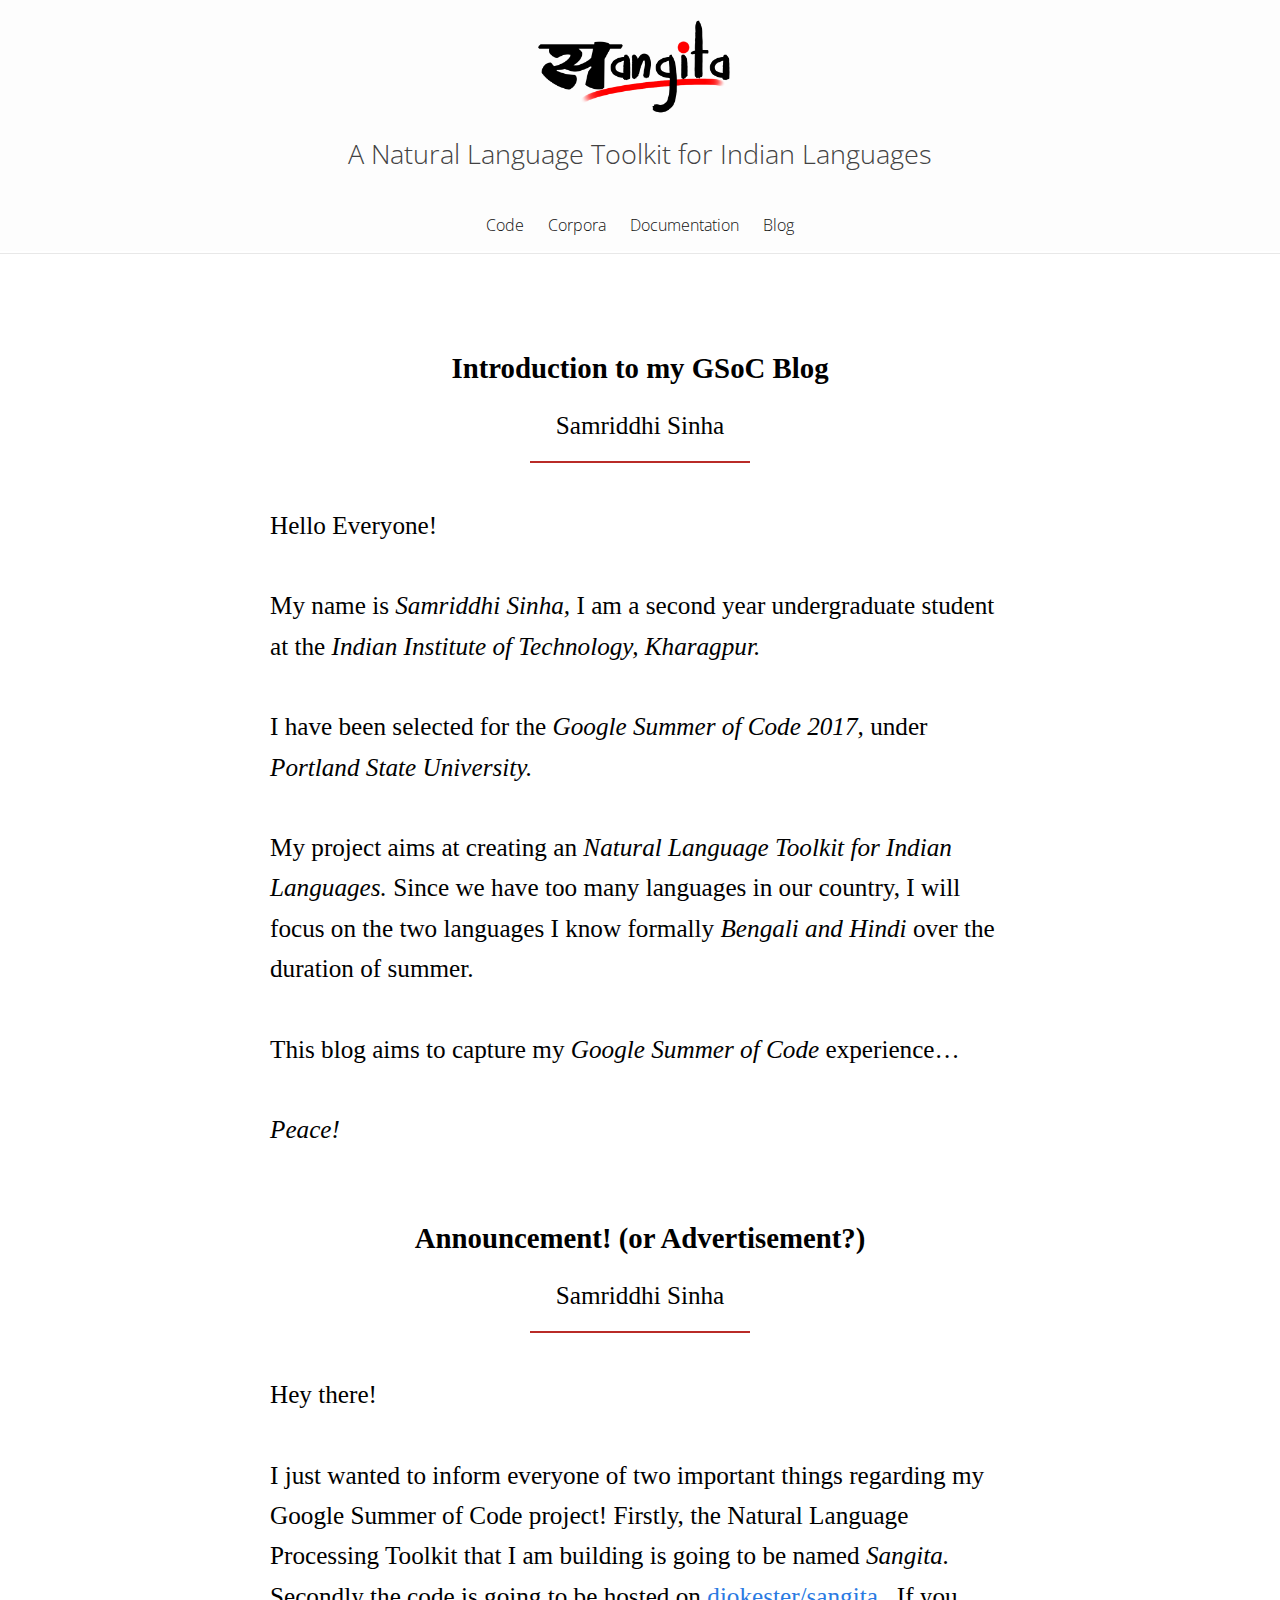
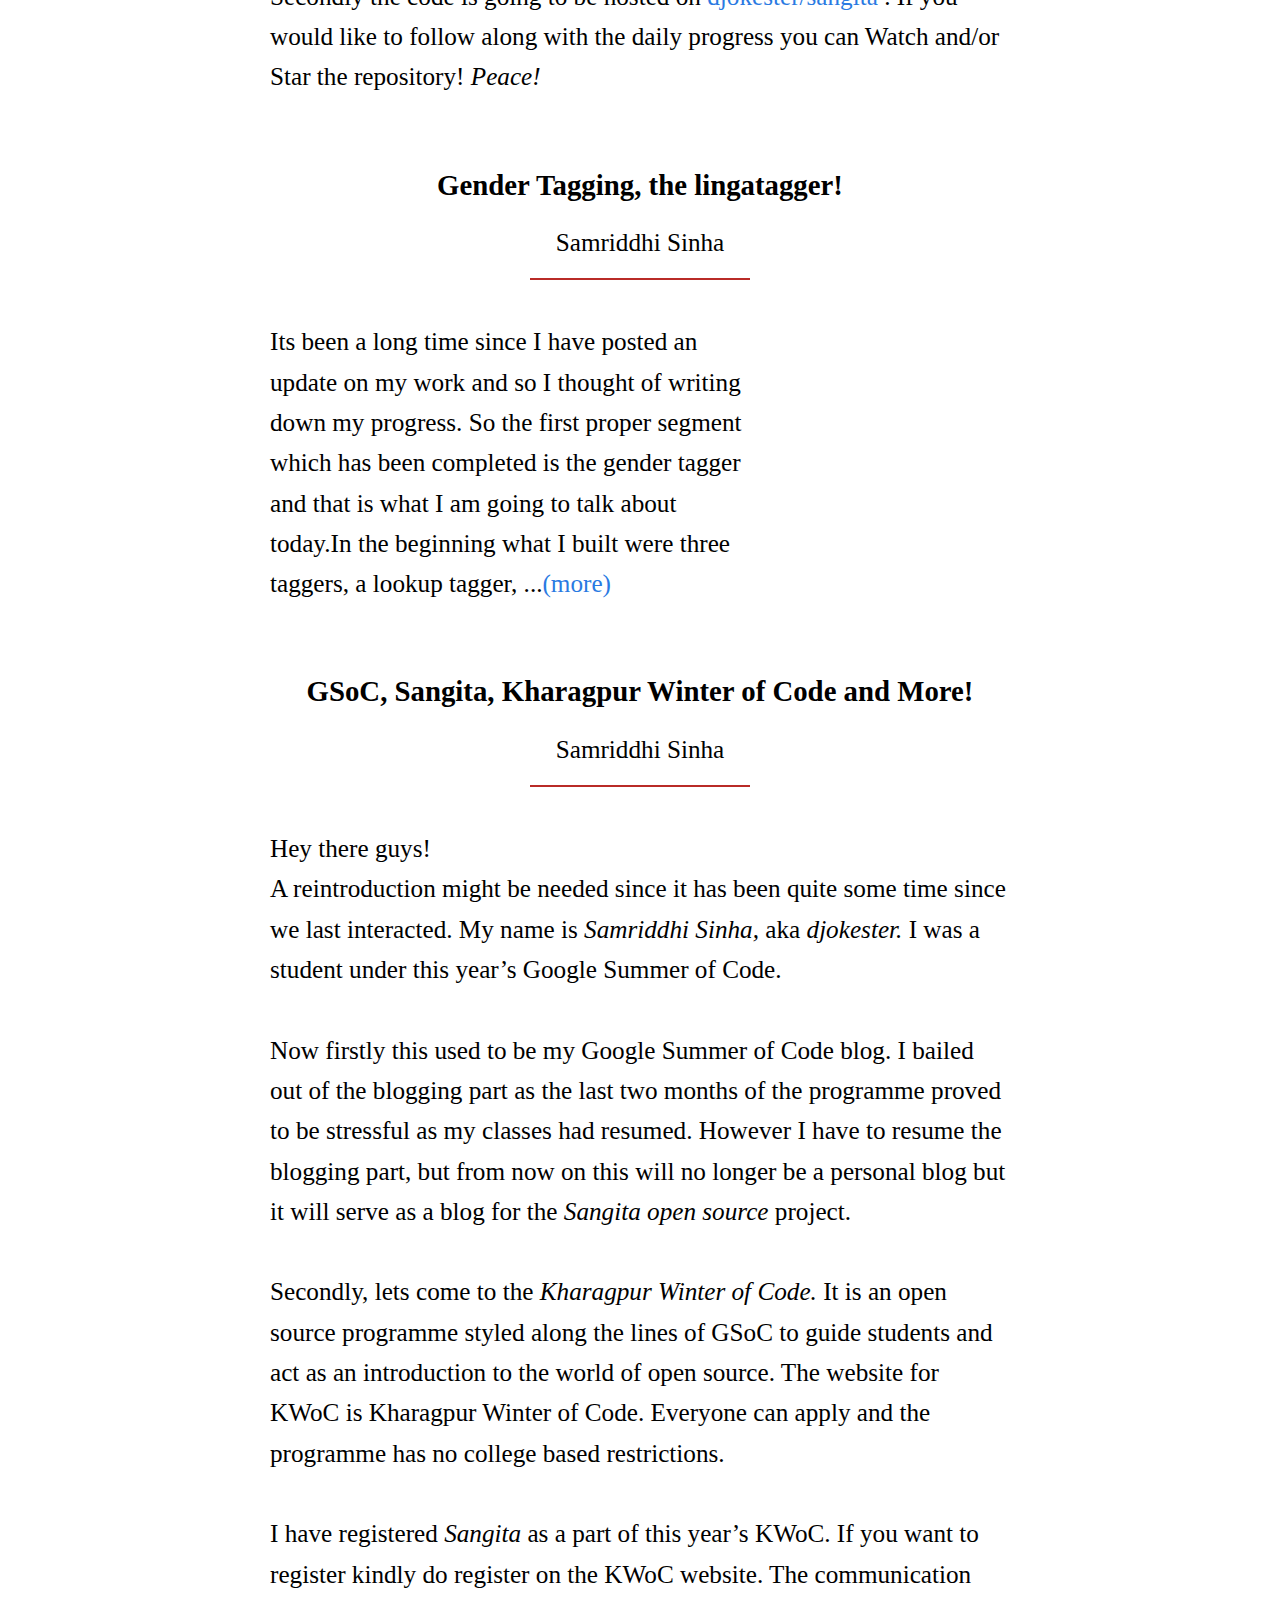
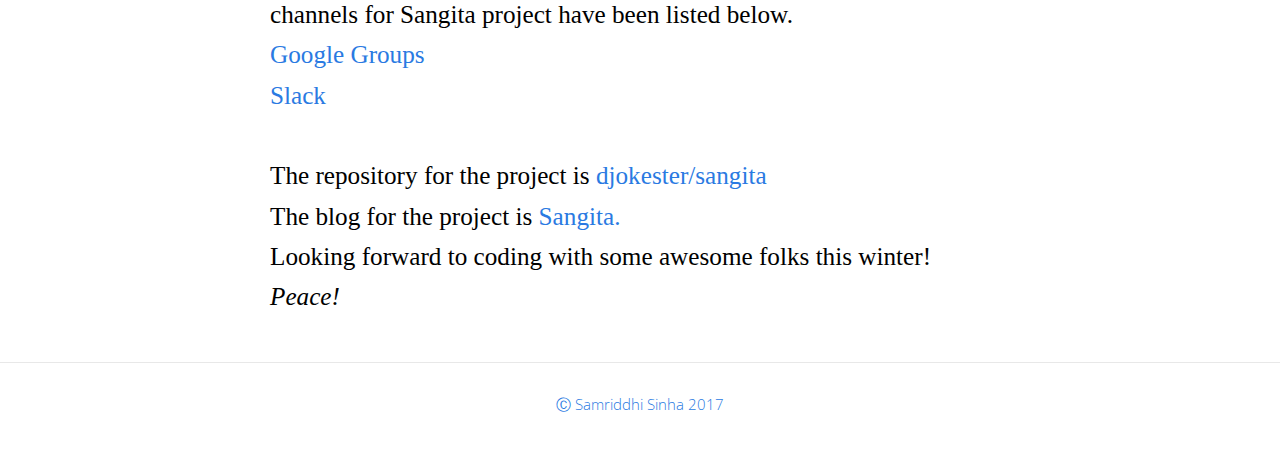
==== blog.html @ 67ef9a33 "Added Blog Page" ====
<!DOCTYPE html>
<html>

<head>
    <meta charset="utf-8">
    <meta http-equiv="X-UA-Compatible" content="IE=edge">
    <meta name="viewport" content="width=device-width, initial-scale=1">
    <title>Sangita</title>
    <meta name="description" content="NLTK for Indian Languages">
    <link rel="icon" href="favicon.png" sizes="16x16 32x32" type="image/png">
    <link rel="stylesheet" href="main.css">
    <link href="https://fonts.googleapis.com/css?family=Roboto" rel="stylesheet">
    <link href="https://fonts.googleapis.com/css?family=Open+Sans" rel="stylesheet">
</head>

<body>
    <a class="site-title" href="index.html">
        <img src="sangita.png" alt="nltk_logo" class="nltk_logo"><br> 
        <p>A Natural Language Toolkit for Indian Languages</p>
      </a>
    <header class="site-header">
        <div class="wrapper">
            <nav class="site-nav">
                <a href="#" class="menu-icon">
                    <svg viewBox="0 0 18 15">
                        <path fill="#424242" d="M18,1.484c0,0.82-0.665,1.484-1.484,1.484H1.484C0.665,2.969,0,2.304,0,1.484l0,0C0,0.665,0.665,0,1.484,0 h15.031C17.335,0,18,0.665,18,1.484L18,1.484z" />
                        <path fill="#424242" d="M18,7.516C18,8.335,17.335,9,16.516,9H1.484C0.665,9,0,8.335,0,7.516l0,0c0-0.82,0.665-1.484,1.484-1.484 h15.031C17.335,6.031,18,6.696,18,7.516L18,7.516z" />
                        <path fill="#424242" d="M18,13.516C18,14.335,17.335,15,16.516,15H1.484C0.665,15,0,14.335,0,13.516l0,0 c0-0.82,0.665-1.484,1.484-1.484h15.031C17.335,12.031,18,12.696,18,13.516L18,13.516z" />
                    </svg>
                </a>
                <div class="trigger">
                    <a class="page-link" href="https://github.com/SangitaNLP/sangita">Code</a>
                    <a class="page-link" href="https://github.com/SangitaNLP">Corpora</a>
                    <a class="page-link" href="https://github.com/SangitaNLP/sangita/blob/master/README.md">Documentation</a>
                    <a class="page-link" href="blog.html">Blog</a>
                </div>
            </nav>
        </div>
    </header>
    <div class="page-content">
        <div class="article">
            <p class="article-title">Introduction to my GSoC Blog</p>
            <p class="article-author">Samriddhi Sinha</p>
            <div class="article-divider"></div>
            <p class="article-content">
                Hello Everyone!
                <br>
                <br> My name is <b><i>Samriddhi Sinha,</i></b> I am a second year undergraduate student at the <b><i>Indian Institute of Technology, Kharagpur.</i></b>
                <br>
                <br> I have been selected for the <b><i>Google Summer of Code 2017,</i></b> under <b><i>Portland State University.</i></b>
                <br>
                <br> My project aims at creating an <b><i>Natural Language Toolkit for Indian Languages.</i></b> Since we have too many languages in our country, I will focus on the two languages I know formally <b><i>Bengali and Hindi</i></b> over the duration of summer.
                <br>
                <br> This blog aims to capture my <b><i>Google Summer of Code</i></b> experience…
                <br>
                <br>
                <b><i>Peace!</i></b>
            </p>
        </div>
        <div class="article">
            <p class="article-title">Announcement! (or Advertisement?)</p>
            <p class="article-author">Samriddhi Sinha</p>
            <div class="article-divider"></div>
            <p class="article-content">
                Hey there!
                <br>
                <br> I just wanted to inform everyone of two important things regarding my Google Summer of Code project! Firstly, the Natural Language Processing Toolkit that I am building is going to be named <b><i>Sangita.</i></b> Secondly the code is going to be hosted on <a href="https://github.com/djokester/sangita">djokester/sangita</a> . If you would like to follow along with the daily progress you can Watch and/or Star the repository!
                <b><i>Peace!</i></b>
            </p>
        </div>
        <div class="article">
            <p class="article-title">Gender Tagging, the lingatagger!</p>
            <p class="article-author">Samriddhi Sinha</p>
            <div class="article-divider"></div>
            <p class="article-content" style="width: 65%">
                Its been a long time since I have posted an update on my work and so I thought of writing down my progress. So the first proper segment which has been completed is the gender tagger and that is what I am going to talk about today.In the beginning what I built were three taggers, a lookup tagger, ...<a href="https://sangitanlp.quora.com/Gender-Tagging-the-lingatagger?share=7a10259e&srid=RWPo">(more)</a>
            </p>
        </div>
        <div class="article">
            <p class="article-title">GSoC, Sangita, Kharagpur Winter of Code and More!</p>
            <p class="article-author">Samriddhi Sinha</p>
            <div class="article-divider"></div>
            <p class="article-content">
                Hey there guys!
                <br> A reintroduction might be needed since it has been quite some time since we last interacted. My name is <b><i>Samriddhi Sinha,</i></b> aka <b><i>djokester.</i></b> I was a student under this year’s Google Summer of Code.
                <br>
                <br> Now firstly this used to be my Google Summer of Code blog. I bailed out of the blogging part as the last two months of the programme proved to be stressful as my classes had resumed. However I have to resume the blogging part, but from now on this will no longer be a personal blog but it will serve as a blog for the <b><i>Sangita open source</i></b> project.
                <br>
                <br> Secondly, lets come to the <b><i>Kharagpur Winter of Code.</i></b> It is an open source programme styled along the lines of GSoC to guide students and act as an introduction to the world of open source. The website for KWoC is Kharagpur Winter of Code. Everyone can apply and the programme has no college based restrictions.
                <br>
                <br> I have registered <b><i>Sangita</i></b> as a part of this year’s KWoC. If you want to register kindly do register on the KWoC website. The communication channels for Sangita project have been listed below.
                <br>
                <a href="https://groups.google.com/forum/#!forum/sangitanlp">Google Groups</a>
                <br>
                <a href="https://sangitanlp.slack.com/join/shared_invite/enQtMjc1NzYwODAxMzYwLTUyZjYwNTNiNDg4Y2RmNTUzNGQwZWYzMTM3YTBlYTY3YzFkOGJhMzkxZTMyY2ZjOWUwNzIzNzI2MzM3MzcyODY">Slack</a>
                <br>
                <br> The repository for the project is <a href="https://github.com/djokester/sangita">djokester/sangita</a>
                <br> The blog for the project is <a href="https://sangitanlp.quora.com/">Sangita.</a>
                <br> Looking forward to coding with some awesome folks this winter!
                <br>
                <b><i>Peace!</i></b>
            </p>
        </div>
    </div>
    <footer class="site-footer">
        <div class="footer-col-wrapper">
            <div class="footer-col  footer-col-1">
                <ul class="contact-list">
                    <li><a href="http://www.samriddhisinha.in/">Ⓒ Samriddhi Sinha 2017</a></li>
                </ul>
            </div>
        </div>
        <!--         </div>
 -->
    </footer>
</body>

</html>
---- main.css ----
* {
    margin: 0;
    padding: 0;
    overflow-x: none;
}

img.nltk_logo {
    margin-top: 6px;
    margin-left: 42%;
    width: 15%;
}

body,
h1,
h2,
h3,
h4,
h5,
h6,
p,
ul {
    margin: 0;
    padding: 0
}

body {
    font-family: 'Open Sans', 'Roboto', Helvetica, Arial, sans-serif;
    font-size: 16px;
    line-height: 1.5;
    font-weight: 300;
    color: #111;
    background-color: #fdfdfd;
    -webkit-text-size-adjust: 100%
}

h1,
h2,
h3,
h4,
h5,
h6,
p,
ul,
ol {
    margin-bottom: 15px
}

img {
    max-width: 100%;
    vertical-align: middle
}

figure>img {
    display: block
}

figcaption {
    font-size: 14px
}

ul,
ol {
    margin-left: 30px
}

li>ul,
li>ol {
    margin-bottom: 0
}

h1,
h2,
h3,
h4,
h5,
h6 {
    font-weight: 300
}

a {
    color: #2a7ae2;
    text-decoration: none
}

a:visited {
    color: #1756a9
}

a:hover {
    color: #111;
    text-decoration: underline
}


pre,
code {
    font-size: 15px;
    border: 1px solid #e8e8e8;
    border-radius: 3px;
    background-color: #eef
}

code {
    padding: 1px 5px
}

pre {
    padding: 8px 12px;
    overflow-x: scroll
}

pre>code {
    border: 0;
    padding-right: 0;
    padding-left: 0
}

.wrapper {
    max-width: -webkit-calc(800px - (30px * 2));
    max-width: calc(800px - (30px * 2));
    margin-right: auto;
    margin-left: auto;
    padding-right: 30px;
    padding-left: 30px
}

.trigger {
    margin-left: -70%;
}


.wrapper:after,
.footer-col-wrapper:after {
    content: "";
    display: table;
    clear: both
}

.icon>svg {
    display: inline-block;
    width: 16px;
    height: 16px;
    vertical-align: middle
}

.icon>svg path {
    fill: #828282
}

.site-header {
    border-bottom: 1px solid #e8e8e8;
    max-height: 30vh;
    position: absolute;
    display: inline-block;
    width: 100%;

}

.site-title {
    font-size: 3vh;
    line-height: 56px;
    margin-bottom: 0;
    text-align: center;
    width: 100%;
}

.site-title,
.site-title:visited {
    color: #424242
}

.site-nav {
    float: right;
    line-height: 56px
}

.site-nav .menu-icon {
    display: none
}

.site-nav .page-link {
    color: #111;
    line-height: 1.5
}

.site-nav .page-link:not(:first-child) {
    margin-left: 20px
}

.site-footer {
    border-top: 1px solid #e8e8e8;
    padding: 30px 0;
    background-color: #ffffff;
    color: #e9e9e9;
}

.footer-heading {
    font-size: 18px;
    margin-bottom: 15px
}

.contact-list,
.social-media-list {
    list-style: none;
    margin-left: 0
}

.footer-col-wrapper {
    font-size: 15px;
    color: #828282;
    text-align: center;
}

.page-content {
    padding: 30px 0;
    background-color: #ffffff;
    color: #000000;
    margin-top: 5.4%;
    font-size: 2.5vh;
    line-height: 5vh;
}

.page-heading {
    font-size: 20px
}

@media screen and (max-device-width: 700px) {

	.wrapper {
        max-width: -webkit-calc(800px - (30px));
        max-width: calc(800px - (30px));
        padding-right: 15px;
        padding-left: 15px
    }

    .site-nav {
        position: absolute;
        top: -167px;
        right: 17px;
        background-color: #fdfdfd;
        border: 1px solid #e8e8e8;
        border-radius: 5px;
        text-align: right
    }

    .site-nav .menu-icon {
        display: block;
        float: right;
        width: 36px;
        height: 26px;
        line-height: 0;
        padding-top: 10px;
        text-align: center;
    }

    .site-nav .menu-icon>svg {
        width: 18px;
        height: 15px
    }

    .site-nav .menu-icon>svg path {
        fill: #424242
    }

    .site-nav .trigger {
        clear: both;
        display: none
    }

    .site-nav:hover .trigger {
        display: block;
        padding-bottom: 5px
    }

    .site-nav .page-link {
        display: block;
        padding: 5px 10px
    }
}

/*----------------------Blog Page ----------------------------*/


.article {

    max-width: -webkit-calc(800px - (30px * 2));
    max-width: calc(800px - (30px * 2));
    margin-right: auto;
    margin-left: auto;
    padding-right: 30px;
    padding-left: 30px;
    font-family: 'q_serif',Georgia,Times,"Times New Roman","Hiragino Kaku Gothic Pro","Meiryo",serif;
    font-size: 15px;
    line-height: 1.6;
    margin-top: 5%;

}

.article-title {
	font-weight: 700;
	font-size: 3.2vh;
}

.article-title, .article-author{
	text-align: center;
}

.article-content {
	text-align: left;
	width: 100%;

}

.article-author, .article-content {
	font-size: 2.8vh;
	/*letter-spacing: 0.1vw;*/
	/*line-height: 1vh;*/
}

.article-divider {
	content: "";
    height: 2px;
    background: #b92b27;
    display: block;
    position: absolute;
    width: 220px;
    left: 50%;
    margin-left: -110px;
}

.article-content {
	margin-top: 8%;
}
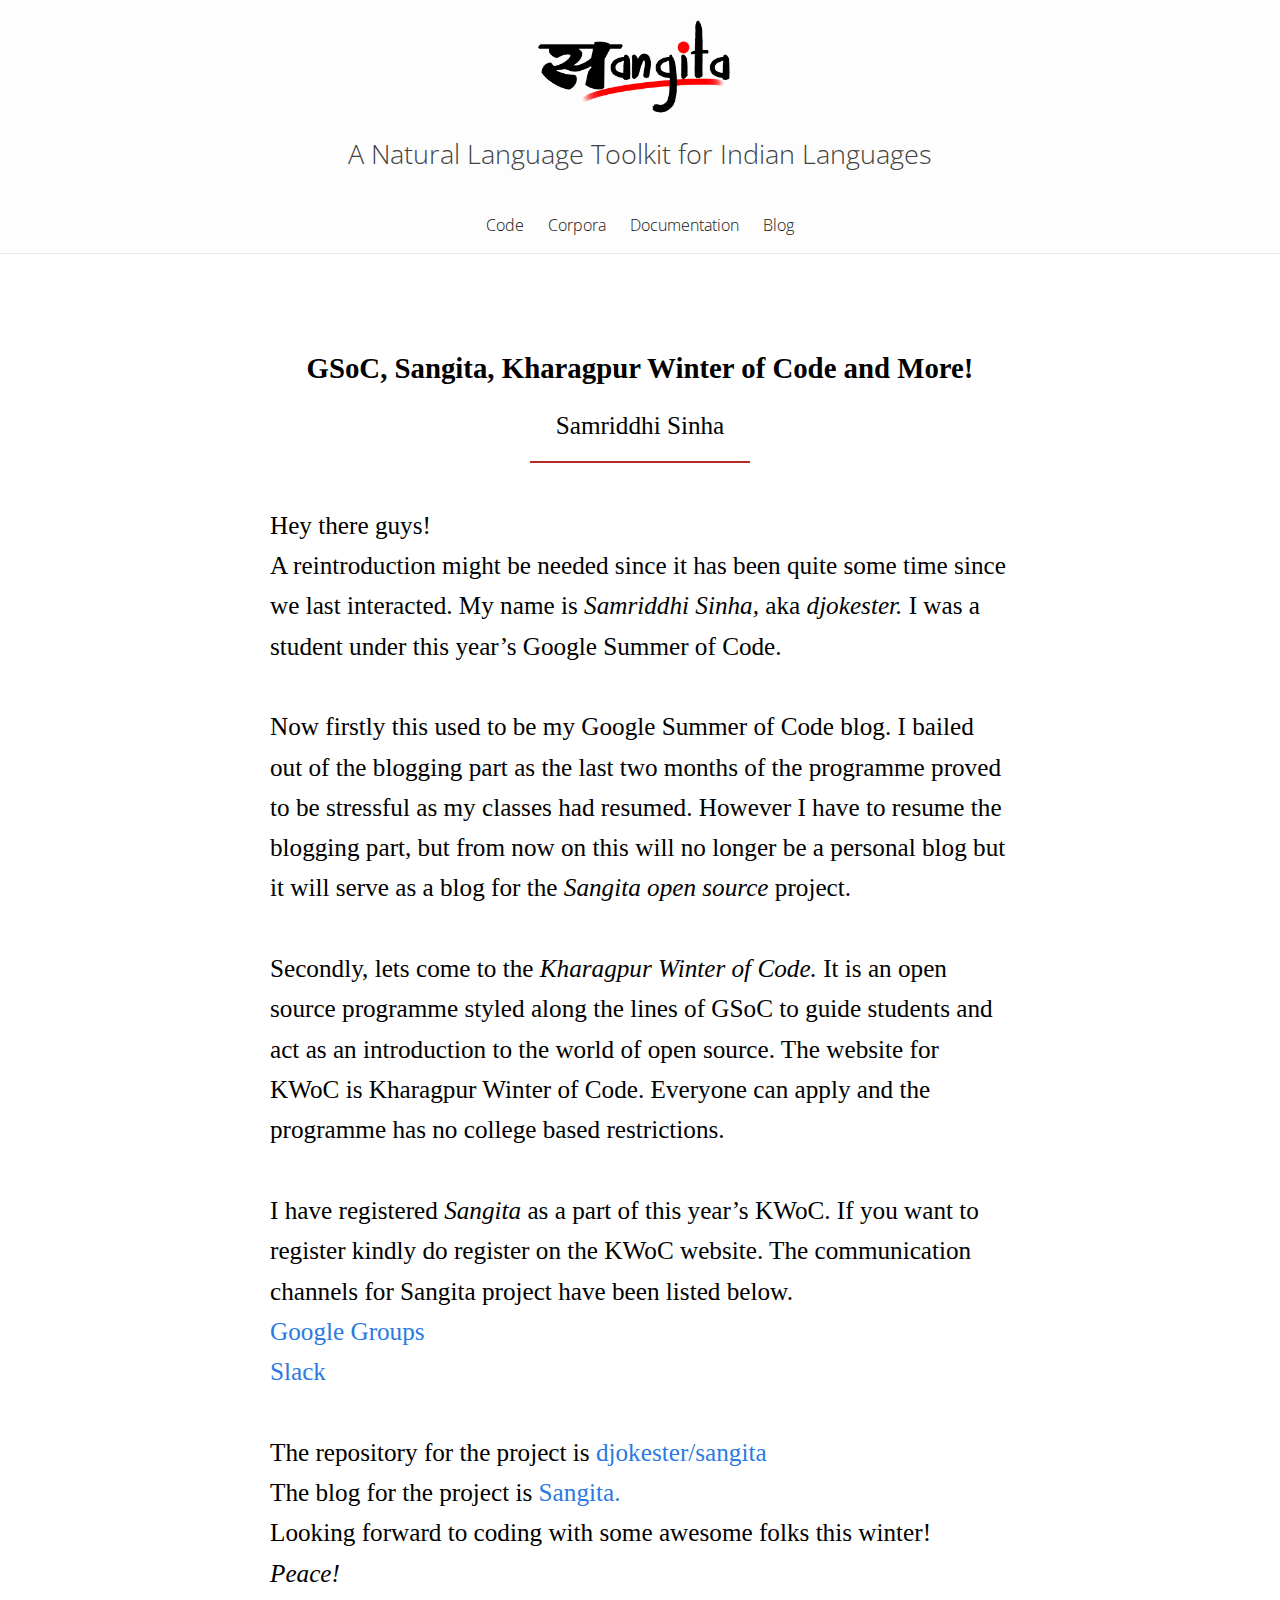
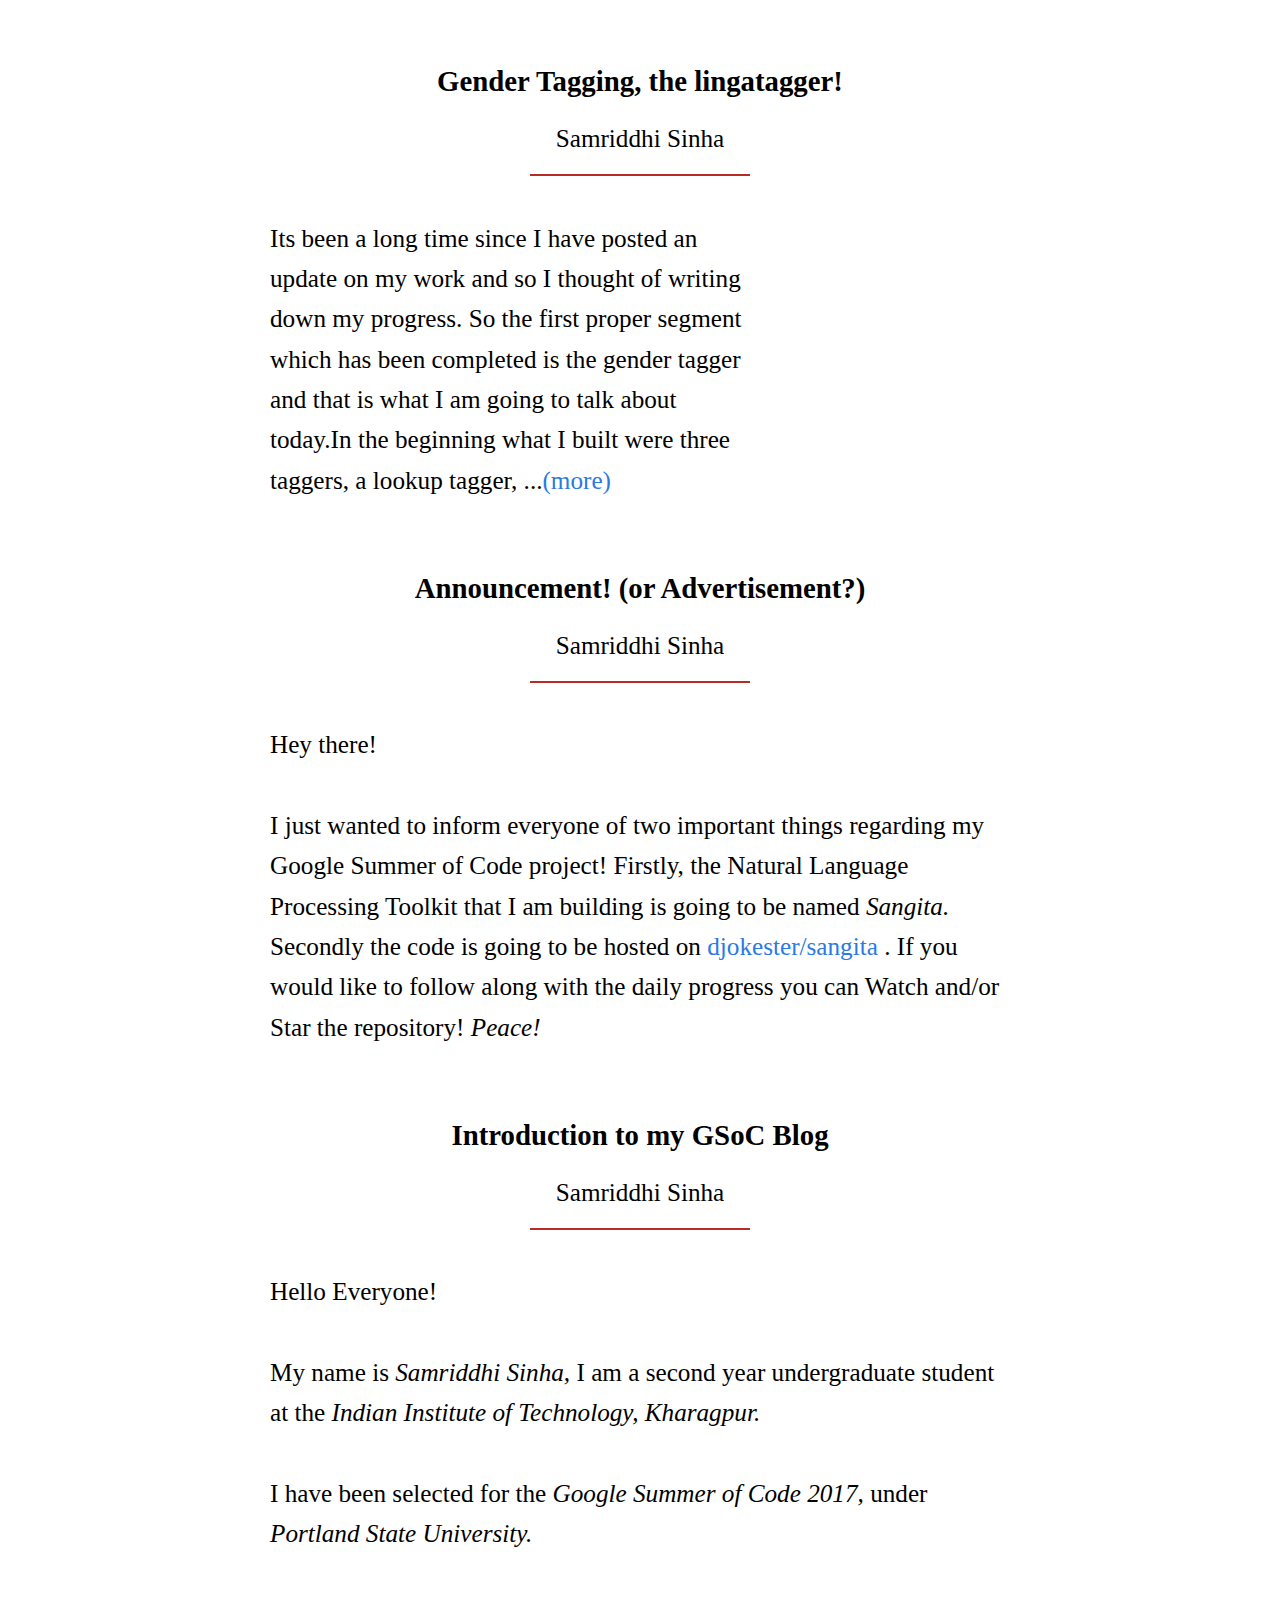
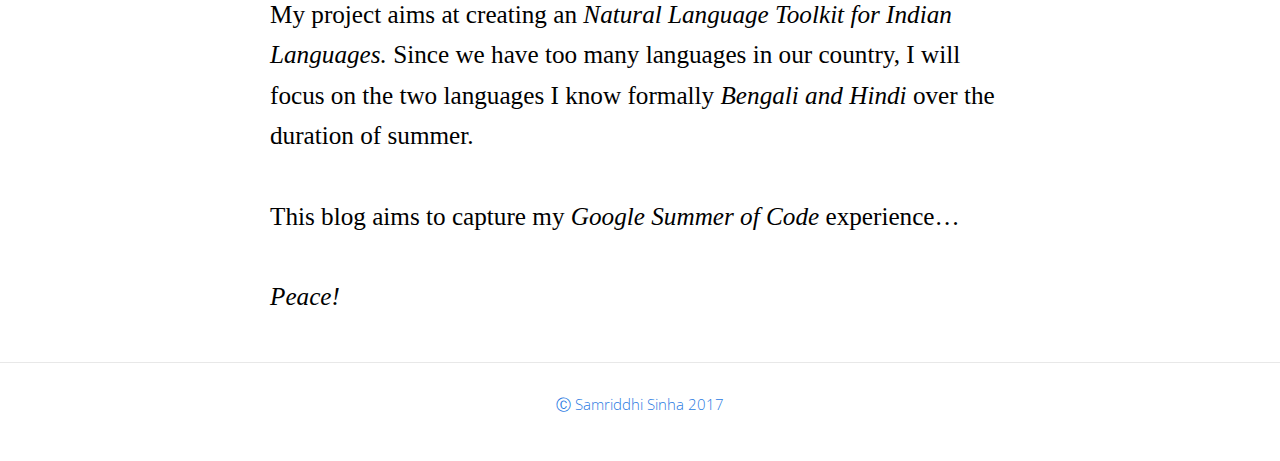
==== commit 703b52a0: "Merge pull request #4 from mayankk98/mayankk98" ====
--- a/blog.html
+++ b/blog.html
@@ -39,44 +39,6 @@
     </header>
     <div class="page-content">
         <div class="article">
-            <p class="article-title">Introduction to my GSoC Blog</p>
-            <p class="article-author">Samriddhi Sinha</p>
-            <div class="article-divider"></div>
-            <p class="article-content">
-                Hello Everyone!
-                <br>
-                <br> My name is <b><i>Samriddhi Sinha,</i></b> I am a second year undergraduate student at the <b><i>Indian Institute of Technology, Kharagpur.</i></b>
-                <br>
-                <br> I have been selected for the <b><i>Google Summer of Code 2017,</i></b> under <b><i>Portland State University.</i></b>
-                <br>
-                <br> My project aims at creating an <b><i>Natural Language Toolkit for Indian Languages.</i></b> Since we have too many languages in our country, I will focus on the two languages I know formally <b><i>Bengali and Hindi</i></b> over the duration of summer.
-                <br>
-                <br> This blog aims to capture my <b><i>Google Summer of Code</i></b> experience…
-                <br>
-                <br>
-                <b><i>Peace!</i></b>
-            </p>
-        </div>
-        <div class="article">
-            <p class="article-title">Announcement! (or Advertisement?)</p>
-            <p class="article-author">Samriddhi Sinha</p>
-            <div class="article-divider"></div>
-            <p class="article-content">
-                Hey there!
-                <br>
-                <br> I just wanted to inform everyone of two important things regarding my Google Summer of Code project! Firstly, the Natural Language Processing Toolkit that I am building is going to be named <b><i>Sangita.</i></b> Secondly the code is going to be hosted on <a href="https://github.com/djokester/sangita">djokester/sangita</a> . If you would like to follow along with the daily progress you can Watch and/or Star the repository!
-                <b><i>Peace!</i></b>
-            </p>
-        </div>
-        <div class="article">
-            <p class="article-title">Gender Tagging, the lingatagger!</p>
-            <p class="article-author">Samriddhi Sinha</p>
-            <div class="article-divider"></div>
-            <p class="article-content" style="width: 65%">
-                Its been a long time since I have posted an update on my work and so I thought of writing down my progress. So the first proper segment which has been completed is the gender tagger and that is what I am going to talk about today.In the beginning what I built were three taggers, a lookup tagger, ...<a href="https://sangitanlp.quora.com/Gender-Tagging-the-lingatagger?share=7a10259e&srid=RWPo">(more)</a>
-            </p>
-        </div>
-        <div class="article">
             <p class="article-title">GSoC, Sangita, Kharagpur Winter of Code and More!</p>
             <p class="article-author">Samriddhi Sinha</p>
             <div class="article-divider"></div>
@@ -101,6 +63,44 @@
                 <b><i>Peace!</i></b>
             </p>
         </div>
+        <div class="article">
+            <p class="article-title">Gender Tagging, the lingatagger!</p>
+            <p class="article-author">Samriddhi Sinha</p>
+            <div class="article-divider"></div>
+            <p class="article-content" style="width: 65%">
+                Its been a long time since I have posted an update on my work and so I thought of writing down my progress. So the first proper segment which has been completed is the gender tagger and that is what I am going to talk about today.In the beginning what I built were three taggers, a lookup tagger, ...<a href="https://sangitanlp.quora.com/Gender-Tagging-the-lingatagger?share=7a10259e&srid=RWPo">(more)</a>
+            </p>
+        </div>
+        <div class="article">
+            <p class="article-title">Announcement! (or Advertisement?)</p>
+            <p class="article-author">Samriddhi Sinha</p>
+            <div class="article-divider"></div>
+            <p class="article-content">
+                Hey there!
+                <br>
+                <br> I just wanted to inform everyone of two important things regarding my Google Summer of Code project! Firstly, the Natural Language Processing Toolkit that I am building is going to be named <b><i>Sangita.</i></b> Secondly the code is going to be hosted on <a href="https://github.com/djokester/sangita">djokester/sangita</a> . If you would like to follow along with the daily progress you can Watch and/or Star the repository!
+                <b><i>Peace!</i></b>
+            </p>
+        </div>
+        <div class="article">
+            <p class="article-title">Introduction to my GSoC Blog</p>
+            <p class="article-author">Samriddhi Sinha</p>
+            <div class="article-divider"></div>
+            <p class="article-content">
+                Hello Everyone!
+                <br>
+                <br> My name is <b><i>Samriddhi Sinha,</i></b> I am a second year undergraduate student at the <b><i>Indian Institute of Technology, Kharagpur.</i></b>
+                <br>
+                <br> I have been selected for the <b><i>Google Summer of Code 2017,</i></b> under <b><i>Portland State University.</i></b>
+                <br>
+                <br> My project aims at creating an <b><i>Natural Language Toolkit for Indian Languages.</i></b> Since we have too many languages in our country, I will focus on the two languages I know formally <b><i>Bengali and Hindi</i></b> over the duration of summer.
+                <br>
+                <br> This blog aims to capture my <b><i>Google Summer of Code</i></b> experience…
+                <br>
+                <br>
+                <b><i>Peace!</i></b>
+            </p>
+        </div>
     </div>
     <footer class="site-footer">
         <div class="footer-col-wrapper">
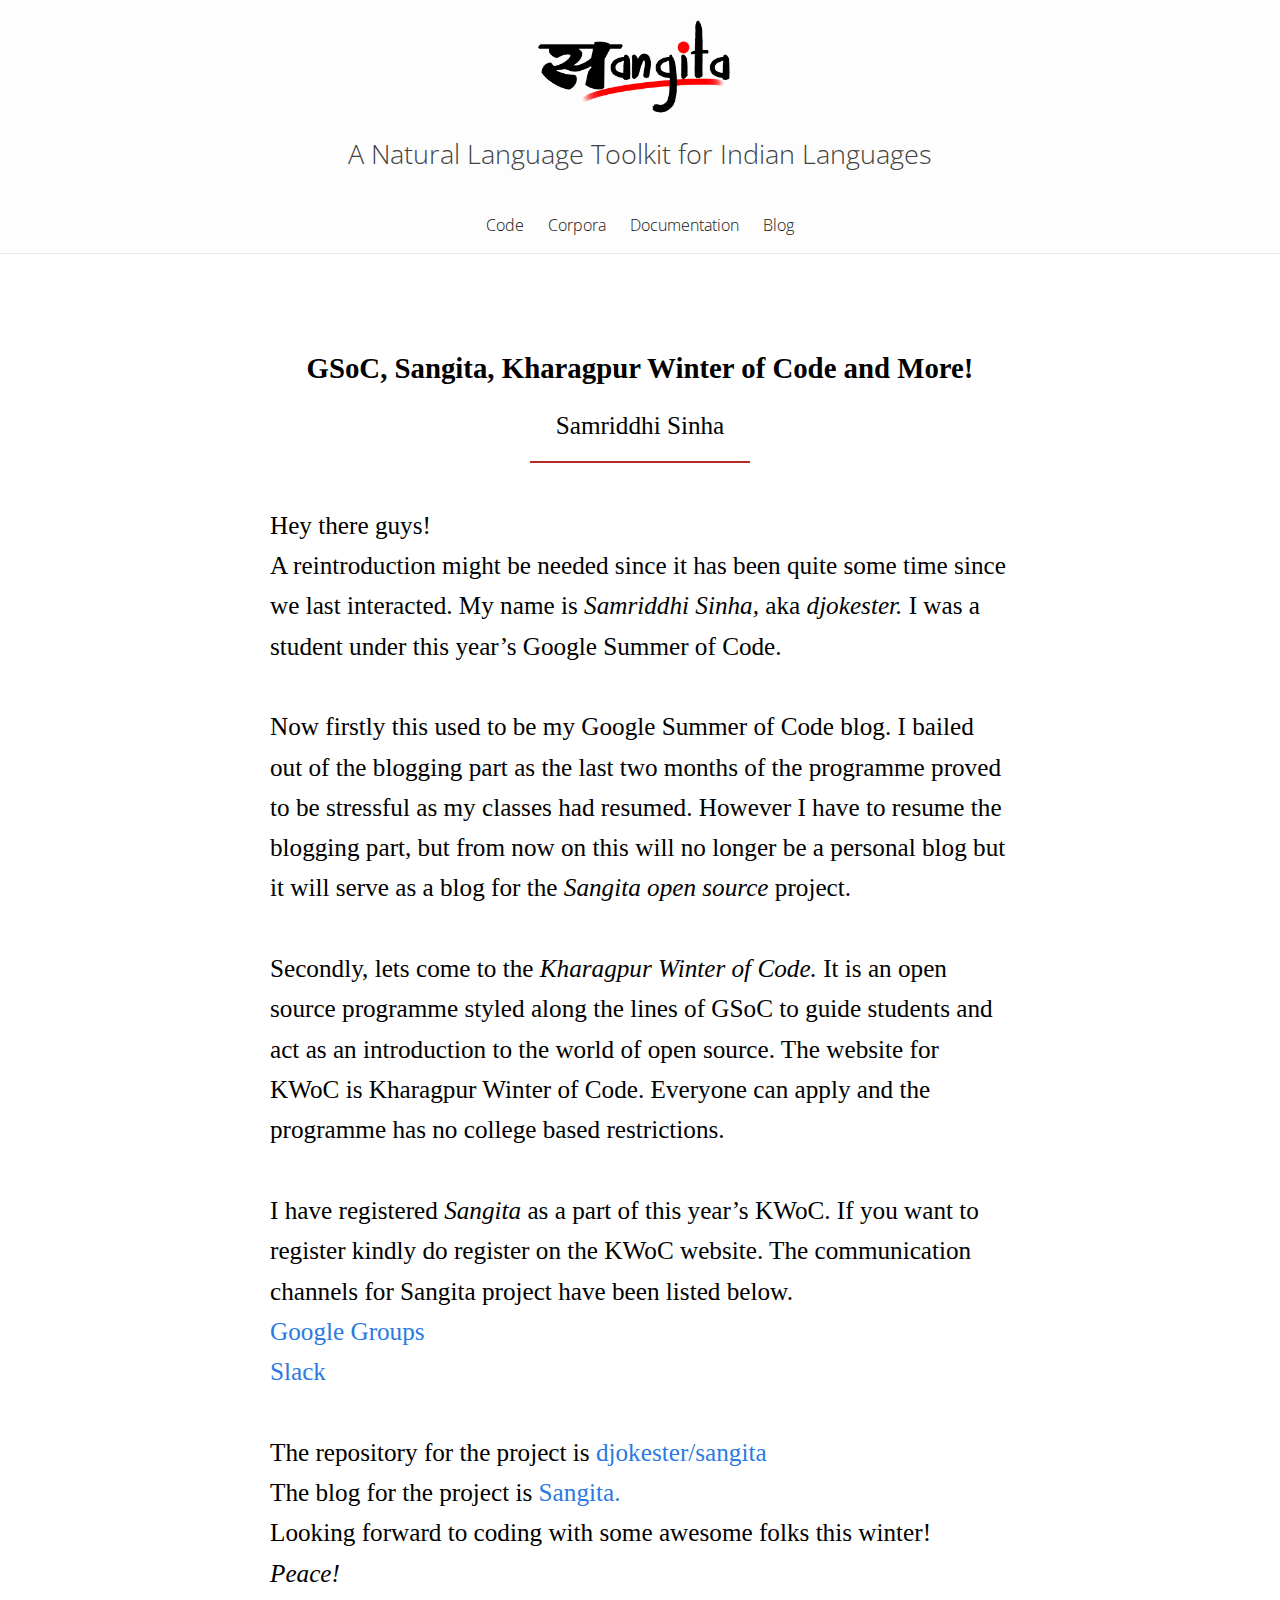
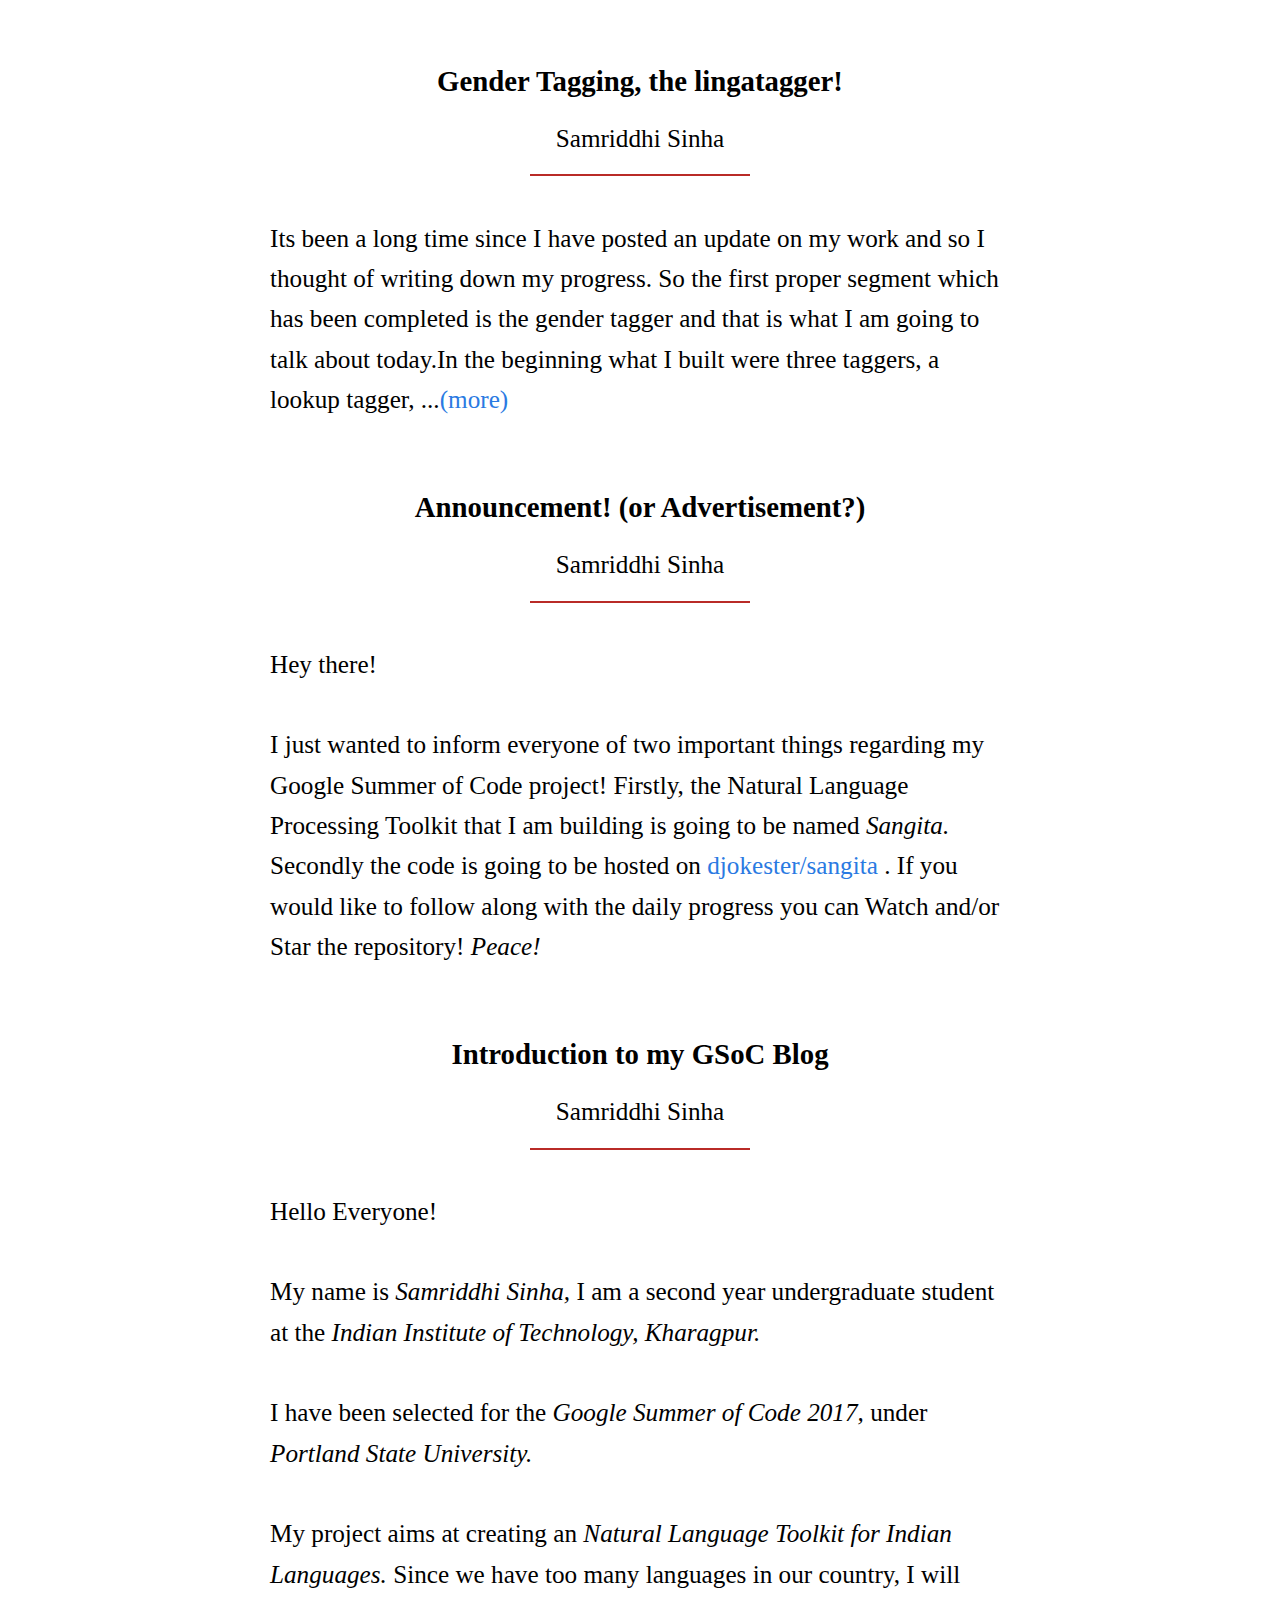
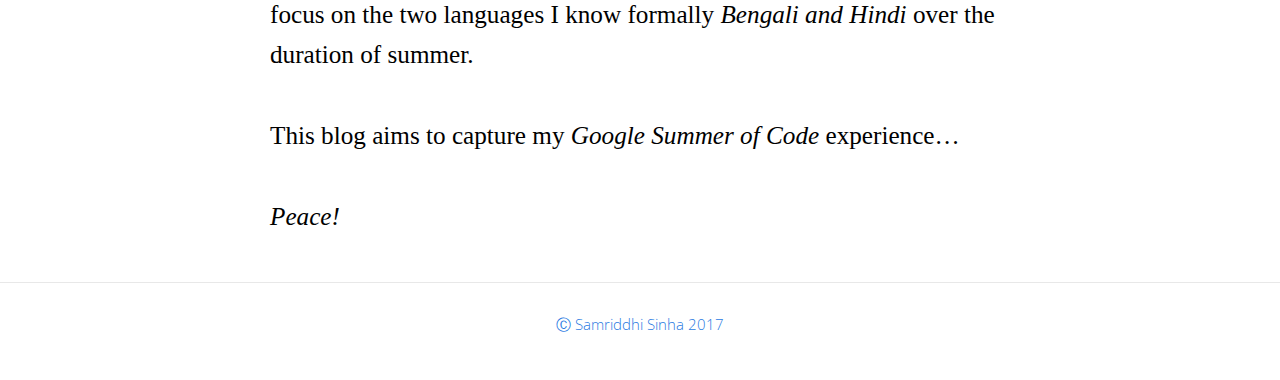
==== commit ab2502c7: "Added changes to blog" ====
--- a/blog.html
+++ b/blog.html
@@ -67,7 +67,7 @@
             <p class="article-title">Gender Tagging, the lingatagger!</p>
             <p class="article-author">Samriddhi Sinha</p>
             <div class="article-divider"></div>
-            <p class="article-content" style="width: 65%">
+            <p class="article-content">
                 Its been a long time since I have posted an update on my work and so I thought of writing down my progress. So the first proper segment which has been completed is the gender tagger and that is what I am going to talk about today.In the beginning what I built were three taggers, a lookup tagger, ...<a href="https://sangitanlp.quora.com/Gender-Tagging-the-lingatagger?share=7a10259e&srid=RWPo">(more)</a>
             </p>
         </div>
